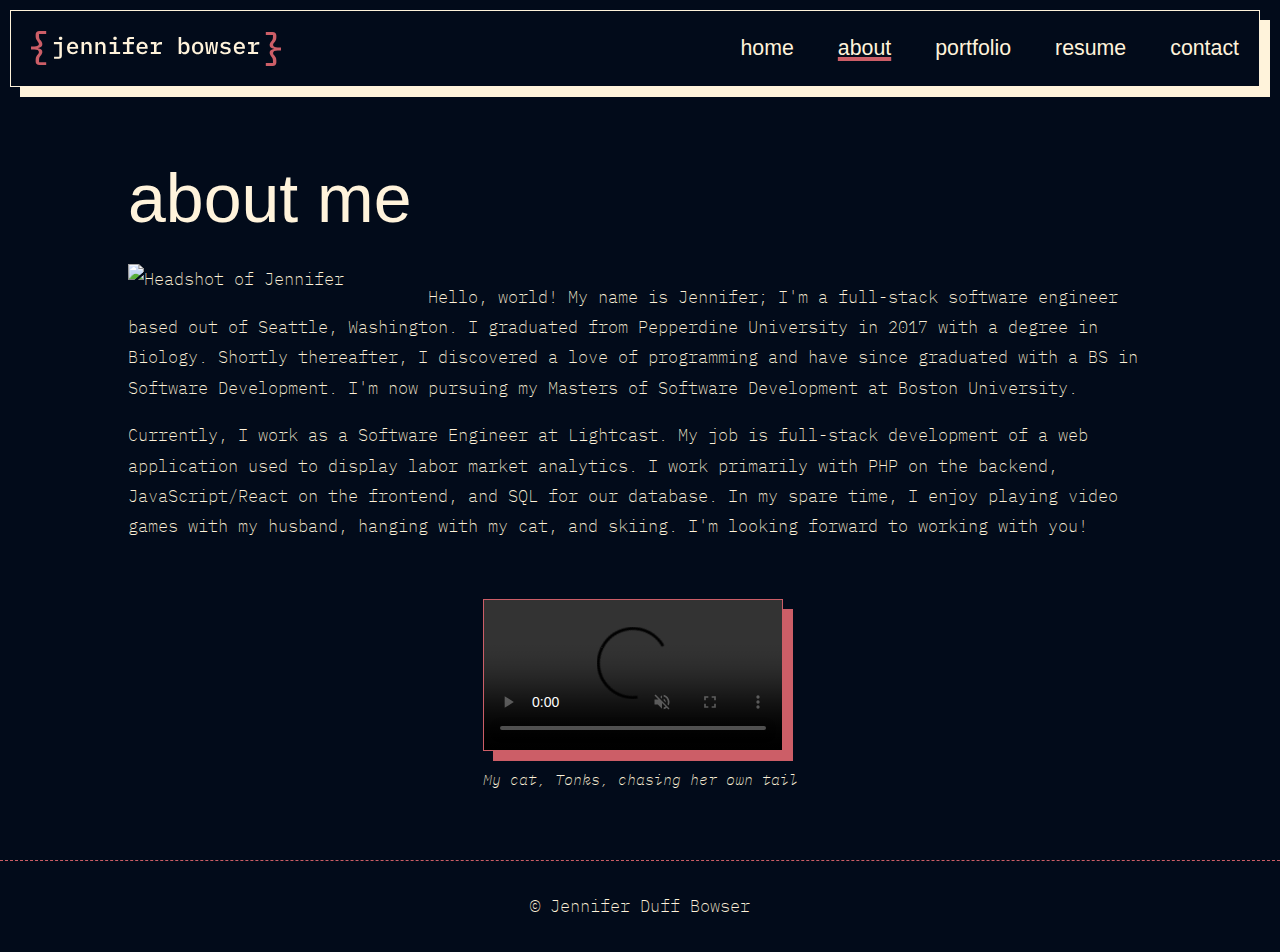
==== about.html @ 656adbde "adds mobile nav to all pages" ====
<!DOCTYPE html>
<html lang="en">

<head>
    <meta charset="UTF-8">
    <meta name="viewport" content="width=device-width, initial-scale=1.0">
    <link rel="icon" type="image/x-icon" href="./assets/logos/favicon.svg">
    <link rel="stylesheet" href="styles.css">
    <link rel="preconnect" href="https://fonts.googleapis.com">
    <link rel="preconnect" href="https://fonts.gstatic.com" crossorigin>
    <link
        href="https://fonts.googleapis.com/css2?family=IBM+Plex+Mono:ital,wght@0,100;0,200;0,300;0,400;0,500;0,600;0,700;1,100;1,200;1,300;1,400;1,500;1,600;1,700&display=swap"
        rel="stylesheet">
    <title>JDB Development | About</title>
</head>

<body>
    <header>
        <a href="index.html" class="logo">
            <img src="./assets/logos/full_logo.svg" alt="JDB Development logo">
        </a>
        <img id="menu-icon" src="./assets/menu_icon.svg" alt="menu">
        <nav>
            <ul class="menu">
                <li><a href="index.html">Home</a></li>
                <li><a href="about.html" class="current-page">About</a></li>
                <li><a href="portfolio.html">Portfolio</a></li>
                <li><a href="resume.html">Resume</a></li>
                <li><a href="contact.html">Contact</a></li>
            </ul>
        </nav>
    </header>
    <main>
        <section>
            <h1>about me</h1>
            <article class="about-section">
                <div>
                    <img class="headshot" src="./assets/headshot.png" alt="Headshot of Jennifer">
                    <p>Hello, world! My name is Jennifer; I'm a full-stack software engineer based out of Seattle,
                        Washington. I graduated from Pepperdine University in 2017 with a degree in Biology. Shortly
                        thereafter, I discovered a love of programming and have since graduated with a BS in Software
                        Development. I'm now pursuing my Masters of Software Development at Boston University.</p>
                    <p>Currently, I work as a Software Engineer at Lightcast. My job is full-stack development of a web
                        application used to display labor market analytics. I work primarily with PHP on the backend,
                        JavaScript/React on the frontend, and SQL for our database. In my spare time, I enjoy playing
                        video games with my husband, hanging with my cat, and skiing. I'm looking forward to working
                        with you!</p>
                </div>
                <div class="tonks-video">
                    <video width="300" muted controls autoplay loop>
                        <source src="./assets/tonks.mov" type="video/mp4">
                    </video>
                    <p class="caption">My cat, Tonks, chasing her own tail</p>
                </div>
            </article>
        </section>
    </main>
    <footer>&copy; Jennifer Duff Bowser</footer>
    <script src="script.js"></script>
</body>

</html>
---- styles.css ----
/* ------------ Default global styles ------------*/
:root {
    --monospace-font: 'IBM Plex Mono', 'Courier New', monospace;
    --sanserif-font: 'stratos', 'Helvetica Nue', sans-serif;
    --bg-color: #020B1A;
    --contrast-color: #FFF3DB;
    --accent-color-1: #CC5E67;
    --box-shadow-accent: 10px 10px 0 var(--accent-color-1);
    --box-shadow-neutral: 10px 10px 0 var(--contrast-color);
}

* {
    box-sizing: border-box;
}

body {
    background-color: var(--bg-color);
    color: var(--contrast-color);
    display: flex;
    flex-direction: column;
    font-family: var(--monospace-font);
    font-size: 13pt;
    font-weight: 200;
    height: 100vh;
    line-height: 175%;
    margin: 0;
}

h1,
h2,
h3,
h4 {
    font-family: var(--sanserif-font);
    line-height: 115%;
}

h1 {
    font-weight: 400;
    font-size: 4.25rem;
    margin: 0 0 3vh 0;
}

h2 {
    font-size: 2.15rem;
    font-weight: 400;
}

h3 {
    font-size: 1.6rem;
    font-weight: 500;
}

h4 {
    font-size: 1.25rem;
    font-weight: 100;
}

a {
    color: var(--contrast-color);
    text-decoration: underline solid 4px;
}

a:hover,
a:focus {
    color: var(--accent-color-1);
    transition: 0.2s ease-in-out;
}

header {
    align-items: center;
    background-color: var(--bg-color);
    border: 1px solid var(--contrast-color);
    box-shadow: var(--box-shadow-neutral);
    display: flex;
    justify-content: space-between;
    padding: 20px 20px;
    margin: 10px 20px 8vh 10px;
}

#menu-icon {
    width: 30px;
}

.logo {
    display: flex;
    transition: 0.2s ease-in-out;
    width: 250px;
}

.logo:hover {
    transform: scale(1.05);
}

.logo img {
    width: 100%;
}

nav {
    margin: 0 0 0 20px;
}

.mobile-nav {
    position: absolute;
    top: 10px;
    right: 20px;
    background-color: var(--bg-color);
    padding: 10px 20px;
    border: 1px solid var(--contrast-color);
    box-shadow: var(--box-shadow-neutral);
}

.menu {
    align-items: center;
    display: flex;
    font-family: var(--sanserif-font);
    justify-content: flex-end;
    margin: 0;
    padding: 0;
    width: 100%;
}

.menu li {
    display: inline;
    font-weight: 400;
    font-size: 16pt;
    margin: 0 0 0 4rem;
}

.menu a {
    text-transform: lowercase;
    text-decoration: underline solid 4px var(--bg-color);
    transition: 0.2s ease-in-out;
}

.menu a:hover,
.menu a:focus,
.menu a.current-page {
    text-decoration: underline solid 4px var(--accent-color-1);
}

main {
    flex: 1 1 auto;
    /* makes `main` take up remaining space between header and footer */
    padding: 0 15%;
}

.caption {
    font-size: 11pt;
    font-style: italic;
    text-align: center;
}

.subtitle {
    font-family: var(--monospace-font);
    font-weight: 200;
    font-size: 1.1rem;
    line-height: 100%;
    margin-top: 0;
    text-transform: uppercase;
}

.accent-text {
    color: var(--accent-color-1);
    font-weight: 500;
}

.carrot-list li {
    list-style: none;
    line-height: 150%;
    margin-bottom: 3rem;
}

.carrot-list li::before {
    content: '> ';
    color: var(--accent-color-1);
    font-weight: 500;
}

ul {
    list-style: inside '— ';
    margin: 0;
    padding: 0 0 0 1.25rem;
    text-indent: -1.25rem;
}

li {
    margin-bottom: 0.75rem;
}

li:last-of-type {
    margin-bottom: 0px;
}

footer {
    align-items: center;
    border-top: 1px dashed var(--accent-color-1);
    display: flex;
    justify-content: center;
    margin-top: 50px;
    padding: 30px 10px;
}

/* hide elements from view, but allow screen readers to access them */
.visually-hidden {
    border: 0;
    clip: rect(0 0 0 0);
    height: 1px;
    margin: -1px;
    overflow: hidden;
    padding: 0;
    position: absolute;
    white-space: nowrap;
    width: 1px;
}


.visually-hidden:active,
.visually-hidden:focus {
    clip: auto;
    height: auto;
    margin: 0;
    overflow: visible;
    position: static;
    white-space: normal;
    width: auto;
}

/* ------------ Home Page ------------ */
.home-content {
    align-items: center;
    display: flex;
    height: 100%;
    justify-content: center;
}

#intro-box {
    align-items: center;
    background-color: var(--bg-color);
    border: 1px solid var(--accent-color-1);
    box-shadow: var(--box-shadow-accent);
    display: flex;
    flex-direction: row;
    font-size: 2.25rem;
    height: 300px;
    justify-content: center;
    width: 500px;
}

#intro-box img {
    height: 5.5rem;
}

#intro-box p {
    line-height: 150%;
    margin: 0 0 0 30px;
}

.line {
    border: 1px dashed var(--contrast-color);
    height: 500px;
    margin: 0 7% 0 7%;
    width: 1px;
}

.home-content .carrot-list {
    font-size: 1.5rem;
    line-height: 250%;
}

/* ------------ About Page ------------ */
.about-section {
    display: flex;
    flex-direction: column;
}

.headshot {
    float: inline-start;
    padding: 0 30px 10px 0;
    width: 300px;
}

.tonks-video {
    align-self: center;
    display: flex;
    flex-direction: column;
    margin: 40px 0 0 0;
}

.tonks-video video {
    border: 1px solid var(--accent-color-1);
    box-shadow: var(--box-shadow-accent);
}

/* ------------ Portfolio Page ------------ */
.portfolio-section {
    border: 1px solid var(--contrast-color);
    box-shadow: var(--box-shadow-neutral);
    margin: 0 10px 100px 0;
    padding: 30px;
}

h2.project-title {
    margin: 0 0 20px 0;
}

.project-name {
    font-style: italic;
}

.project-content {
    display: flex;
    margin: 20px 0 0 0;
}

.project-image {
    width: 65%;
    margin-right: 40px;
}

.project-content article p {
    margin-top: 0;
}

/* ------------ Resume Page ------------ */
.resume-wrapper {
    border: 1px solid var(--contrast-color);
    box-shadow: var(--box-shadow-neutral);
    margin: 30px 10px 40px 0;
    padding: 40px;
}

.resume-section-title {
    align-items: flex-end;
    display: flex;
    padding: 0 0 8px 0;
    /*Makes emoji align with base of text underline*/
}

.resume-wrapper section:first-of-type .resume-section-title h2 {
    margin-top: 0;
}

.resume-section-title h2 {
    margin: 60px 0 0 0;
    text-decoration: 6px solid underline var(--accent-color-1);
}

.resume-emoji {
    height: 34pt;
    margin: 0 0 -8px 10px;
    /*Makes emoji align with base of text underline*/
}

.resume-wrapper h3 {
    margin-bottom: 0.75rem;
}

h3.resume-subsection-title {
    margin-bottom: 10px;
}

.skills-section {
    display: flex;
}

.skills-section section:first-of-type {
    margin-right: 10%;
}

/* ------------ Contact Page ------------ */
table {
    box-shadow: var(--box-shadow-accent);
}

table,
th,
td {
    border: 1px solid var(--contrast-color);
    border-collapse: collapse;
}

th,
td {
    padding: 20px 30px;
}

th {
    font-size: 1.75rem;
}

.where-cell {
    align-items: center;
    display: flex;
    justify-content: space-between;
    min-width: 12rem;
}

.where-cell p {
    margin: 0;
}

.where-img {
    height: 1.75rem;
}

/* ------------ Responsive Adaptations ------------ */
@media (max-width: 1490px) {
    main {
        padding: 0 10%;
    }

    .project-content {
        flex-direction: column;
    }

    .project-image {
        margin: 0 0 20px 0;
        width: 100%;
    }
}

@media (max-width: 850px) {
    .logo {
        min-width: 150px;
        width: 25%;
    }

    .menu li {
        font-size: 12pt;
        margin: 0 0 0 2rem;
    }

    .home-content {
        flex-direction: column;
    }

    #intro-box {
        width: 100%;
    }

    .line {
        height: 1px;
        margin: 15% 0 10% 0;
        width: 100%;
    }
}

@media (max-width: 675px) {
    .menu {
        align-items: flex-end;
        flex-direction: column;
    }

    .menu li {
        font-size: 14pt;
        line-height: 200%;
    }

    .logo {
        width: 60%;
    }

    #intro-box p {
        font-size: 2rem;
        margin-left: 5%;
    }

    #intro-box img {
        height: 4rem;
    }

    .headshot {
        width: 50%;
    }

    .skills-section {
        flex-direction: column;
    }


    th,
    td {
        padding: 1.5vw 2.5vw;
    }

    th {
        font-size: 0.8rem;
    }

    td {
        font-size: 0.75rem;
    }

    .where-cell {
        min-width: 0px;
    }

    .where-img {
        height: 0.75rem;
    }
}
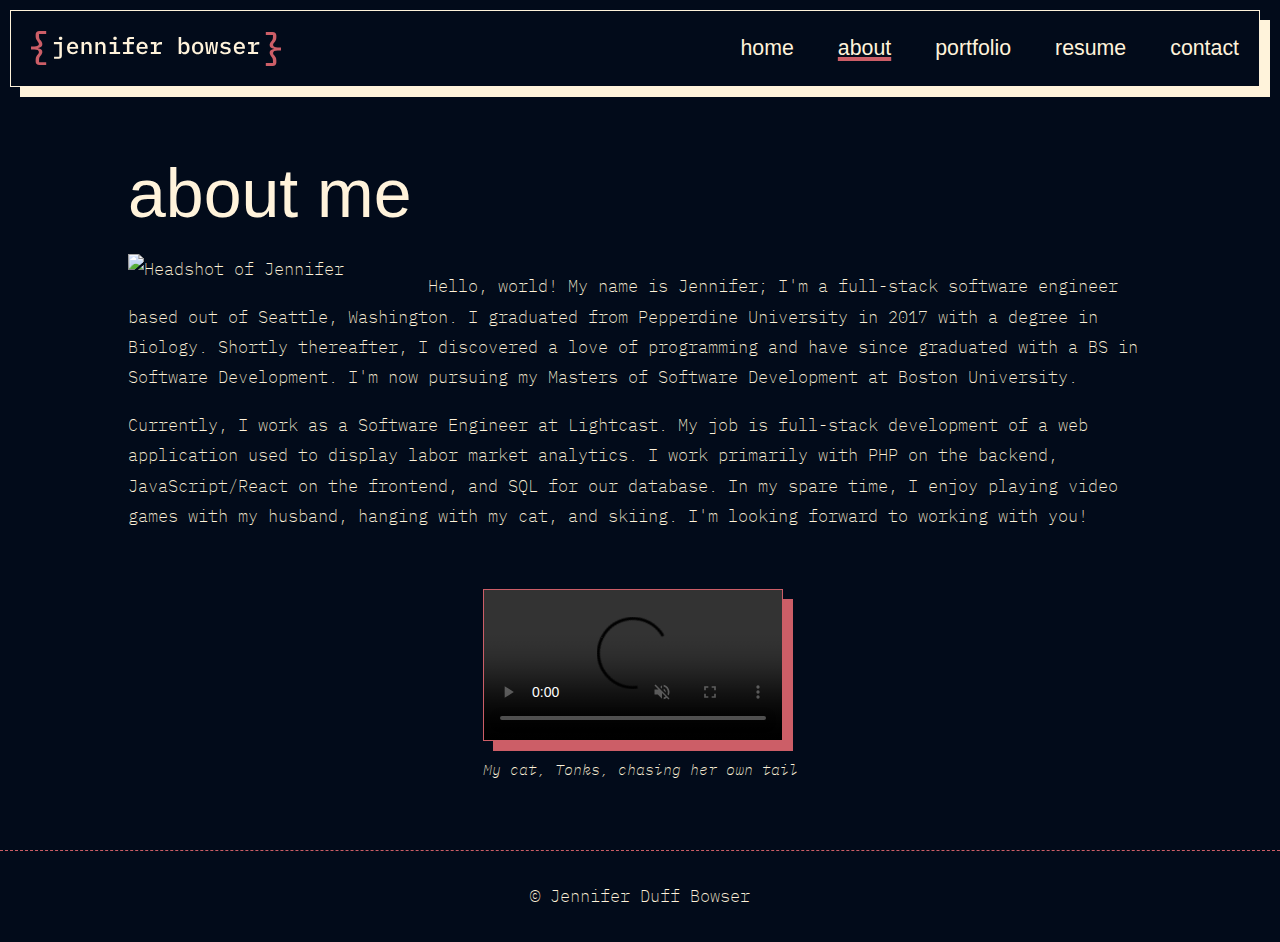
==== commit 792156a6: "first pass at getting default styling when image fails to load" ====
--- a/about.html
+++ b/about.html
@@ -36,15 +36,19 @@
             <article class="about-section">
                 <div>
                     <img class="headshot" src="./assets/headshot.png" alt="Headshot of Jennifer">
-                    <p>Hello, world! My name is Jennifer; I'm a full-stack software engineer based out of Seattle,
+                    <p>
+                        Hello, world! My name is Jennifer; I'm a full-stack software engineer based out of Seattle,
                         Washington. I graduated from Pepperdine University in 2017 with a degree in Biology. Shortly
                         thereafter, I discovered a love of programming and have since graduated with a BS in Software
-                        Development. I'm now pursuing my Masters of Software Development at Boston University.</p>
-                    <p>Currently, I work as a Software Engineer at Lightcast. My job is full-stack development of a web
+                        Development. I'm now pursuing my Masters of Software Development at Boston University.
+                    </p>
+                    <p>
+                        Currently, I work as a Software Engineer at Lightcast. My job is full-stack development of a web
                         application used to display labor market analytics. I work primarily with PHP on the backend,
                         JavaScript/React on the frontend, and SQL for our database. In my spare time, I enjoy playing
                         video games with my husband, hanging with my cat, and skiing. I'm looking forward to working
-                        with you!</p>
+                        with you!
+                    </p>
                 </div>
                 <div class="tonks-video">
                     <video width="300" muted controls autoplay loop>
@@ -56,7 +60,8 @@
         </section>
     </main>
     <footer>&copy; Jennifer Duff Bowser</footer>
-    <script src="script.js"></script>
+    <script src="./scripts/mobileNav.js"></script>
+    <script src="./scripts/imageLoad.js"></script>
 </body>
 
 </html>--- a/styles.css
+++ b/styles.css
@@ -31,12 +31,13 @@
 h3,
 h4 {
     font-family: var(--sanserif-font);
-    line-height: 115%;
+    line-height: 125%;
 }
 
 h1 {
     font-weight: 400;
     font-size: 4.25rem;
+    line-height: 100%;
     margin: 0 0 3vh 0;
 }
 
@@ -63,7 +64,7 @@
 a:hover,
 a:focus {
     color: var(--accent-color-1);
-    transition: 0.2s ease-in-out;
+    transition: 0.15s ease-in-out;
 }
 
 header {
@@ -154,7 +155,7 @@
     font-family: var(--monospace-font);
     font-weight: 200;
     font-size: 1.1rem;
-    line-height: 100%;
+    line-height: 125%;
     margin-top: 0;
     text-transform: uppercase;
 }
@@ -446,6 +447,10 @@
 }
 
 @media (max-width: 675px) {
+    main {
+        padding: 0 5%;
+    }
+
     .menu {
         align-items: flex-end;
         flex-direction: column;
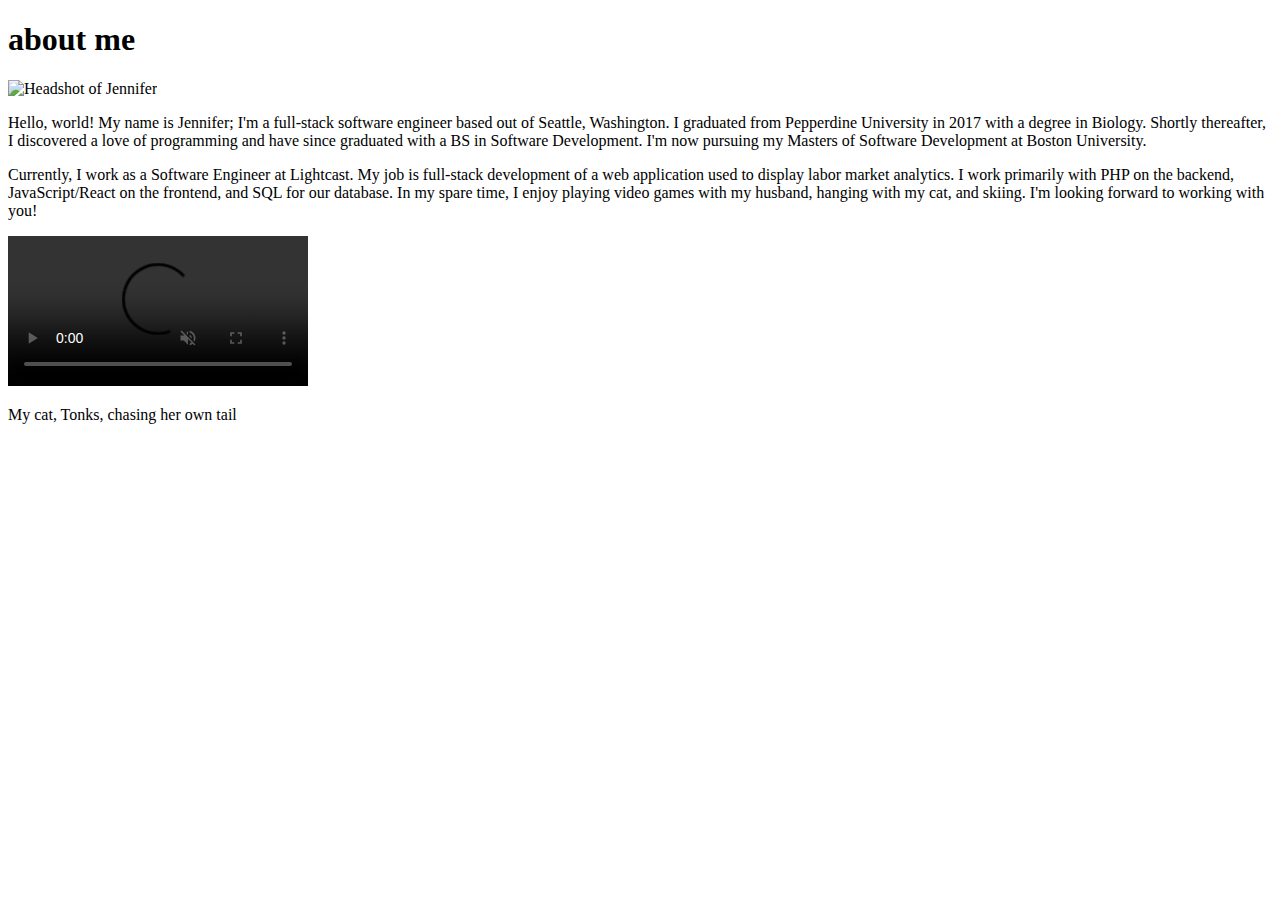
==== commit a8cf3d43: "gets Vue component pages working for index.html and about.html" ====
--- a/about.html
+++ b/about.html
@@ -1,35 +1,11 @@
 <!DOCTYPE html>
 <html lang="en">
 
-<head>
-    <meta charset="UTF-8">
-    <meta name="viewport" content="width=device-width, initial-scale=1.0">
-    <link rel="icon" type="image/x-icon" href="./assets/logos/favicon.svg">
-    <link rel="stylesheet" href="styles.css">
-    <link rel="preconnect" href="https://fonts.googleapis.com">
-    <link rel="preconnect" href="https://fonts.gstatic.com" crossorigin>
-    <link
-        href="https://fonts.googleapis.com/css2?family=IBM+Plex+Mono:ital,wght@0,100;0,200;0,300;0,400;0,500;0,600;0,700;1,100;1,200;1,300;1,400;1,500;1,600;1,700&display=swap"
-        rel="stylesheet">
-    <title>JDB Development | About</title>
-</head>
+<head id="head"></head>
 
 <body>
-    <header>
-        <a href="index.html" class="logo">
-            <img src="./assets/logos/full_logo.svg" alt="JDB Development logo">
-        </a>
-        <img id="menu-icon" src="./assets/menu_icon.svg" alt="menu">
-        <nav>
-            <ul class="menu">
-                <li><a href="index.html">Home</a></li>
-                <li><a href="about.html" class="current-page">About</a></li>
-                <li><a href="portfolio.html">Portfolio</a></li>
-                <li><a href="resume.html">Resume</a></li>
-                <li><a href="contact.html">Contact</a></li>
-            </ul>
-        </nav>
-    </header>
+    <header id="header"></header>
+
     <main>
         <section>
             <h1>about me</h1>
@@ -59,9 +35,15 @@
             </article>
         </section>
     </main>
-    <footer>&copy; Jennifer Duff Bowser</footer>
+
+    <footer id="footer"></footer>
+
+    <script src="https://cdn.jsdelivr.net/npm/vue"></script>
+    <script src="./scripts/components/head.js"></script>
+    <script src="./scripts/components/header.js"></script>
+    <script src="./scripts/components/footer.js"></script>
     <script src="./scripts/mobileNav.js"></script>
-    <script src="./scripts/imageLoad.js"></script>
+
 </body>
 
 </html>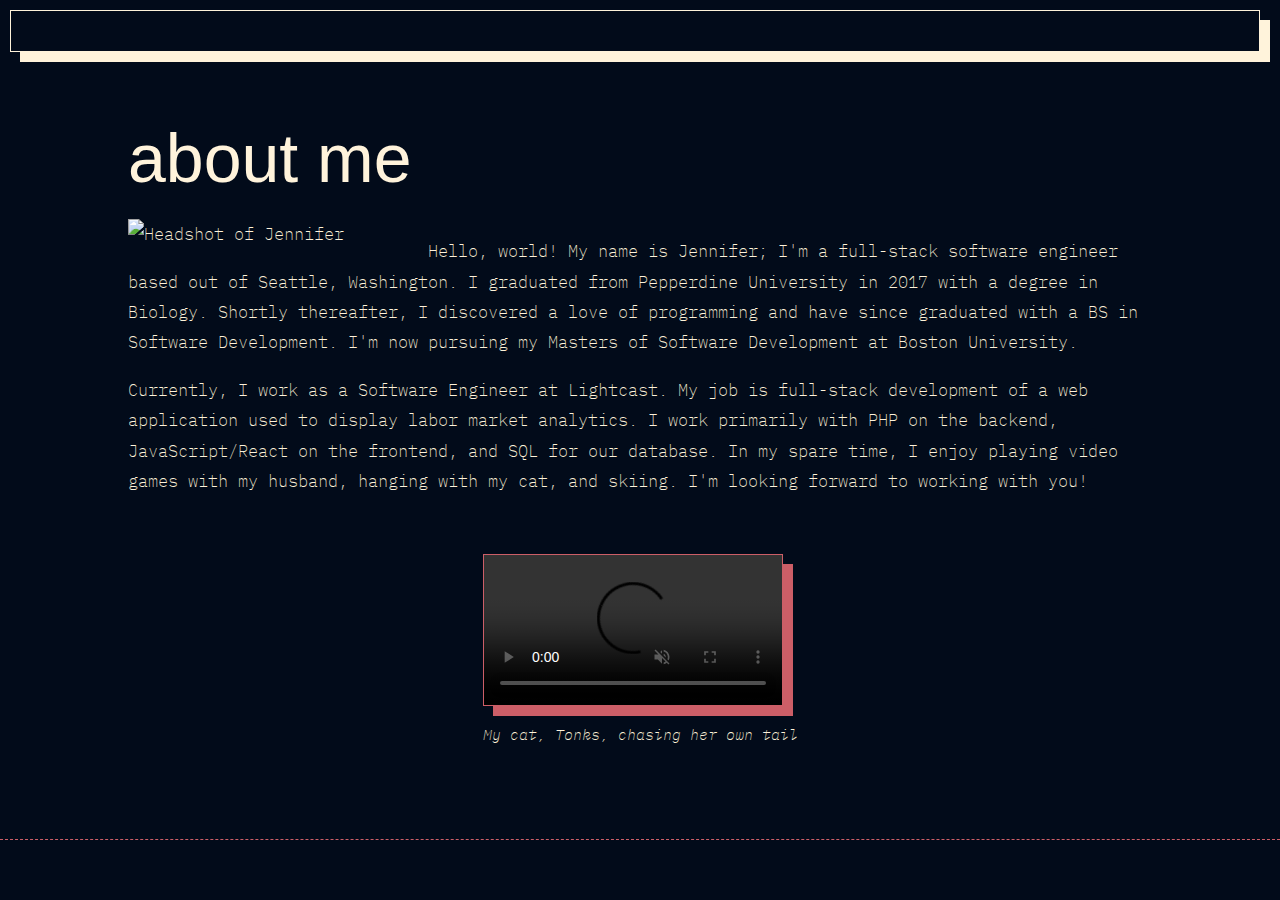
==== commit 24e8c9e8: "vue-ifies all headers/footers" ====
--- a/about.html
+++ b/about.html
@@ -1,7 +1,19 @@
 <!DOCTYPE html>
 <html lang="en">
 
-<head id="head"></head>
+<head>
+    <meta charset="UTF-8">
+    <meta name="viewport" content="width=device-width, initial-scale=1.0">
+    <link rel="icon" type="image/x-icon" href="./assets/logos/favicon.svg">
+    <link rel="stylesheet" href="styles.css">
+    <link rel="preconnect" href="https://fonts.googleapis.com">
+    <link rel="preconnect" href="https://fonts.gstatic.com" crossorigin>
+    <link
+        href="https://fonts.googleapis.com/css2?family=IBM+Plex+Mono:ital,wght@0,100;0,200;0,300;0,400;0,500;0,600;0,700;1,100;1,200;1,300;1,400;1,500;1,600;1,700&display=swap"
+        rel="stylesheet">
+    <title>JDB Development | About</title>
+
+</head>
 
 <body>
     <header id="header"></header>
@@ -39,7 +51,6 @@
     <footer id="footer"></footer>
 
     <script src="https://cdn.jsdelivr.net/npm/vue"></script>
-    <script src="./scripts/components/head.js"></script>
     <script src="./scripts/components/header.js"></script>
     <script src="./scripts/components/footer.js"></script>
     <script src="./scripts/mobileNav.js"></script>
--- a/styles.css
+++ b/styles.css
@@ -0,0 +1,507 @@
+/* ------------ Default global styles ------------*/
+:root {
+    --monospace-font: 'IBM Plex Mono', 'Courier New', monospace;
+    --sanserif-font: 'stratos', 'Helvetica Nue', sans-serif;
+    --bg-color: #020B1A;
+    --contrast-color: #FFF3DB;
+    --accent-color-1: #CC5E67;
+    --box-shadow-accent: 10px 10px 0 var(--accent-color-1);
+    --box-shadow-neutral: 10px 10px 0 var(--contrast-color);
+}
+
+* {
+    box-sizing: border-box;
+}
+
+body {
+    background-color: var(--bg-color);
+    color: var(--contrast-color);
+    display: flex;
+    flex-direction: column;
+    font-family: var(--monospace-font);
+    font-size: 13pt;
+    font-weight: 200;
+    height: 100vh;
+    line-height: 175%;
+    margin: 0;
+}
+
+h1,
+h2,
+h3,
+h4 {
+    font-family: var(--sanserif-font);
+    line-height: 125%;
+}
+
+h1 {
+    font-weight: 400;
+    font-size: 4.25rem;
+    line-height: 100%;
+    margin: 0 0 3vh 0;
+}
+
+h2 {
+    font-size: 2.15rem;
+    font-weight: 400;
+}
+
+h3 {
+    font-size: 1.6rem;
+    font-weight: 500;
+}
+
+h4 {
+    font-size: 1.25rem;
+    font-weight: 100;
+}
+
+a {
+    color: var(--contrast-color);
+    text-decoration: underline solid 4px;
+}
+
+a:hover,
+a:focus {
+    color: var(--accent-color-1);
+    transition: 0.15s ease-in-out;
+}
+
+header {
+    align-items: center;
+    background-color: var(--bg-color);
+    border: 1px solid var(--contrast-color);
+    box-shadow: var(--box-shadow-neutral);
+    display: flex;
+    justify-content: space-between;
+    padding: 20px 20px;
+    margin: 10px 20px 8vh 10px;
+}
+
+#menu-icon {
+    width: 30px;
+}
+
+.logo {
+    display: flex;
+    transition: 0.2s ease-in-out;
+    width: 250px;
+}
+
+.logo:hover {
+    transform: scale(1.05);
+}
+
+.logo img {
+    width: 100%;
+}
+
+nav {
+    margin: 0 0 0 20px;
+}
+
+.mobile-nav {
+    position: absolute;
+    top: 10px;
+    right: 20px;
+    background-color: var(--bg-color);
+    padding: 10px 20px;
+    border: 1px solid var(--contrast-color);
+    box-shadow: var(--box-shadow-neutral);
+}
+
+.menu {
+    align-items: center;
+    display: flex;
+    font-family: var(--sanserif-font);
+    justify-content: flex-end;
+    margin: 0;
+    padding: 0;
+    width: 100%;
+}
+
+.menu li {
+    display: inline;
+    font-weight: 400;
+    font-size: 16pt;
+    margin: 0 0 0 4rem;
+}
+
+.menu a {
+    cursor: pointer;
+    text-transform: lowercase;
+    text-decoration: underline solid 4px var(--bg-color);
+    transition: 0.2s ease-in-out;
+}
+
+.menu a:hover,
+.menu a:focus,
+.menu a.current-page {
+    text-decoration: underline solid 4px var(--accent-color-1);
+}
+
+main {
+    flex: 1 1 auto;
+    /* makes `main` take up remaining space between header and footer */
+    padding: 0 15%;
+}
+
+.caption {
+    font-size: 11pt;
+    font-style: italic;
+    text-align: center;
+}
+
+.subtitle {
+    font-family: var(--monospace-font);
+    font-weight: 200;
+    font-size: 1.1rem;
+    line-height: 125%;
+    margin-top: 0;
+    text-transform: uppercase;
+}
+
+.accent-text {
+    color: var(--accent-color-1);
+    font-weight: 500;
+}
+
+.carrot-list li {
+    list-style: none;
+    line-height: 150%;
+    margin-bottom: 3rem;
+}
+
+.carrot-list li::before {
+    content: '> ';
+    color: var(--accent-color-1);
+    font-weight: 500;
+}
+
+ul {
+    list-style: inside '— ';
+    margin: 0;
+    padding: 0 0 0 1.25rem;
+    text-indent: -1.25rem;
+}
+
+li {
+    margin-bottom: 0.75rem;
+}
+
+li:last-of-type {
+    margin-bottom: 0px;
+}
+
+footer {
+    align-items: center;
+    border-top: 1px dashed var(--accent-color-1);
+    display: flex;
+    justify-content: center;
+    margin-top: 50px;
+    padding: 30px 10px;
+}
+
+/* hide elements from view, but allow screen readers to access them */
+.visually-hidden {
+    border: 0;
+    clip: rect(0 0 0 0);
+    height: 1px;
+    margin: -1px;
+    overflow: hidden;
+    padding: 0;
+    position: absolute;
+    white-space: nowrap;
+    width: 1px;
+}
+
+
+.visually-hidden:active,
+.visually-hidden:focus {
+    clip: auto;
+    height: auto;
+    margin: 0;
+    overflow: visible;
+    position: static;
+    white-space: normal;
+    width: auto;
+}
+
+/* ------------ Home Page ------------ */
+.home-content {
+    align-items: center;
+    display: flex;
+    height: 100%;
+    justify-content: center;
+}
+
+#intro-box {
+    align-items: center;
+    background-color: var(--bg-color);
+    border: 1px solid var(--accent-color-1);
+    box-shadow: var(--box-shadow-accent);
+    display: flex;
+    flex-direction: row;
+    font-size: 2.25rem;
+    height: 300px;
+    justify-content: center;
+    width: 500px;
+}
+
+#intro-box img {
+    height: 5.5rem;
+}
+
+#intro-box p {
+    line-height: 150%;
+    margin: 0 0 0 30px;
+}
+
+.line {
+    border: 1px dashed var(--contrast-color);
+    height: 500px;
+    margin: 0 7% 0 7%;
+    width: 1px;
+}
+
+.home-content .carrot-list {
+    font-size: 1.5rem;
+    line-height: 250%;
+}
+
+/* ------------ About Page ------------ */
+.about-section {
+    display: flex;
+    flex-direction: column;
+}
+
+.headshot {
+    float: inline-start;
+    padding: 0 30px 10px 0;
+    width: 300px;
+}
+
+.tonks-video {
+    align-self: center;
+    display: flex;
+    flex-direction: column;
+    margin: 40px 0 0 0;
+}
+
+.tonks-video video {
+    border: 1px solid var(--accent-color-1);
+    box-shadow: var(--box-shadow-accent);
+}
+
+/* ------------ Portfolio Page ------------ */
+.portfolio-section {
+    border: 1px solid var(--contrast-color);
+    box-shadow: var(--box-shadow-neutral);
+    margin: 0 10px 100px 0;
+    padding: 30px;
+}
+
+h2.project-title {
+    margin: 0 0 20px 0;
+}
+
+.project-name {
+    font-style: italic;
+}
+
+.project-content {
+    display: flex;
+    margin: 20px 0 0 0;
+}
+
+.project-image {
+    width: 65%;
+    margin-right: 40px;
+}
+
+.project-content article p {
+    margin-top: 0;
+}
+
+/* ------------ Resume Page ------------ */
+.resume-wrapper {
+    border: 1px solid var(--contrast-color);
+    box-shadow: var(--box-shadow-neutral);
+    margin: 30px 10px 40px 0;
+    padding: 40px;
+}
+
+.resume-section-title {
+    align-items: flex-end;
+    display: flex;
+    padding: 0 0 8px 0;
+    /*Makes emoji align with base of text underline*/
+}
+
+.resume-wrapper section:first-of-type .resume-section-title h2 {
+    margin-top: 0;
+}
+
+.resume-section-title h2 {
+    margin: 60px 0 0 0;
+    text-decoration: 6px solid underline var(--accent-color-1);
+}
+
+.resume-emoji {
+    height: 34pt;
+    margin: 0 0 -8px 10px;
+    /*Makes emoji align with base of text underline*/
+}
+
+.resume-wrapper h3 {
+    margin-bottom: 0.75rem;
+}
+
+h3.resume-subsection-title {
+    margin-bottom: 10px;
+}
+
+.skills-section {
+    display: flex;
+}
+
+.skills-section section:first-of-type {
+    margin-right: 10%;
+}
+
+/* ------------ Contact Page ------------ */
+table {
+    box-shadow: var(--box-shadow-accent);
+}
+
+table,
+th,
+td {
+    border: 1px solid var(--contrast-color);
+    border-collapse: collapse;
+}
+
+th,
+td {
+    padding: 20px 30px;
+}
+
+th {
+    font-size: 1.75rem;
+}
+
+.where-cell {
+    align-items: center;
+    display: flex;
+    justify-content: space-between;
+    min-width: 12rem;
+}
+
+.where-cell p {
+    margin: 0;
+}
+
+.where-img {
+    height: 1.75rem;
+}
+
+/* ------------ Responsive Adaptations ------------ */
+@media (max-width: 1490px) {
+    main {
+        padding: 0 10%;
+    }
+
+    .project-content {
+        flex-direction: column;
+    }
+
+    .project-image {
+        margin: 0 0 20px 0;
+        width: 100%;
+    }
+}
+
+@media (max-width: 850px) {
+    .logo {
+        min-width: 150px;
+        width: 25%;
+    }
+
+    .menu li {
+        font-size: 12pt;
+        margin: 0 0 0 2rem;
+    }
+
+    .home-content {
+        flex-direction: column;
+    }
+
+    #intro-box {
+        width: 100%;
+    }
+
+    .line {
+        height: 1px;
+        margin: 15% 0 10% 0;
+        width: 100%;
+    }
+}
+
+@media (max-width: 675px) {
+    main {
+        padding: 0 5%;
+    }
+
+    .menu {
+        align-items: flex-end;
+        flex-direction: column;
+    }
+
+    .menu li {
+        font-size: 14pt;
+        line-height: 200%;
+    }
+
+    .logo {
+        width: 60%;
+    }
+
+    #intro-box p {
+        font-size: 2rem;
+        margin-left: 5%;
+    }
+
+    #intro-box img {
+        height: 4rem;
+    }
+
+    .headshot {
+        width: 50%;
+    }
+
+    .skills-section {
+        flex-direction: column;
+    }
+
+
+    th,
+    td {
+        padding: 1.5vw 2.5vw;
+    }
+
+    th {
+        font-size: 0.8rem;
+    }
+
+    td {
+        font-size: 0.75rem;
+    }
+
+    .where-cell {
+        min-width: 0px;
+    }
+
+    .where-img {
+        height: 0.75rem;
+    }
+}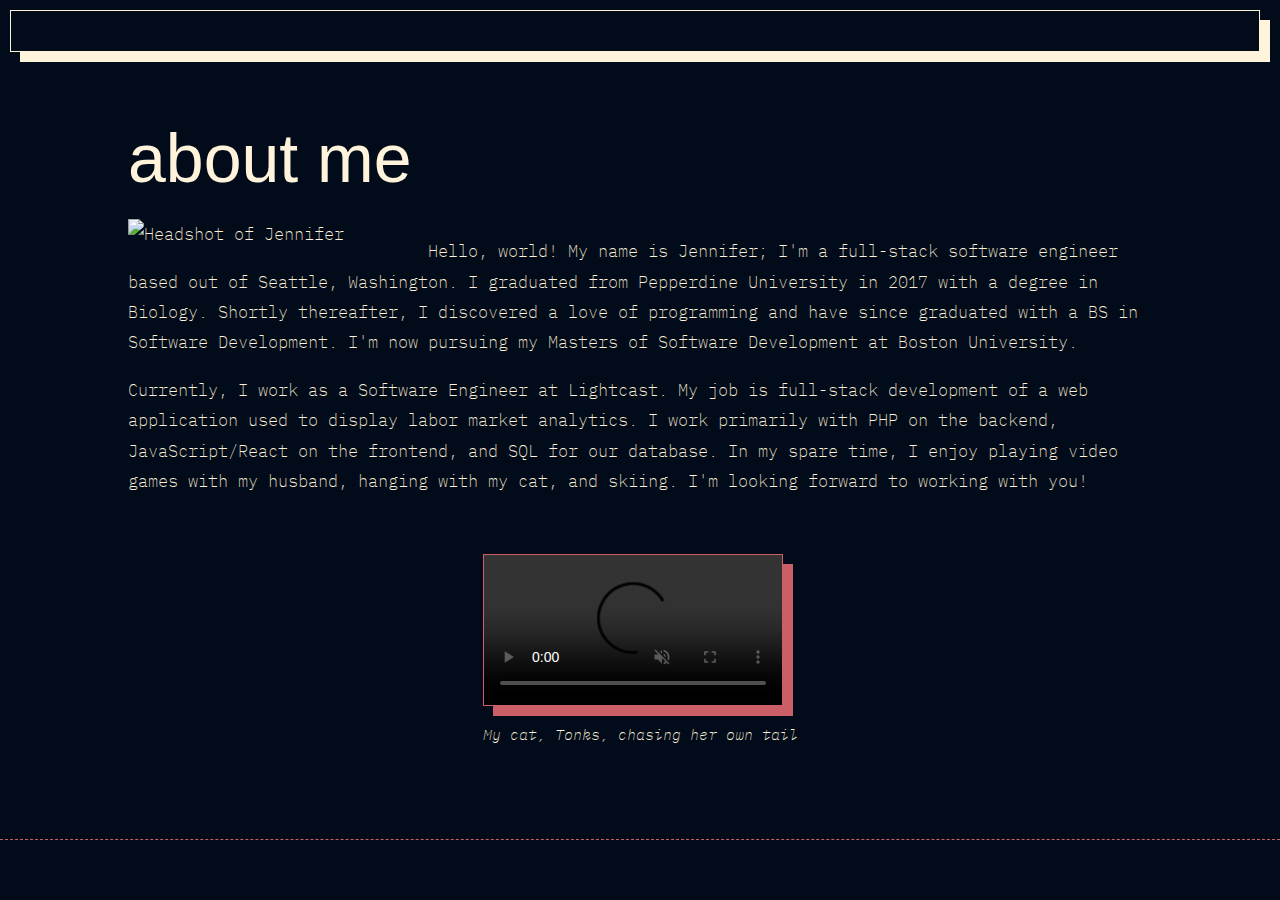
==== commit 9ba6a294: "adds height and width inline for all imgs" ====
--- a/about.html
+++ b/about.html
@@ -23,7 +23,8 @@
             <h1>about me</h1>
             <article class="about-section">
                 <div>
-                    <img class="headshot" src="./assets/headshot.png" alt="Headshot of Jennifer">
+                    <img class="headshot" src="./assets/headshot.png" alt="Headshot of Jennifer" width="300px"
+                        height="auto">
                     <p>
                         Hello, world! My name is Jennifer; I'm a full-stack software engineer based out of Seattle,
                         Washington. I graduated from Pepperdine University in 2017 with a degree in Biology. Shortly
@@ -39,7 +40,7 @@
                     </p>
                 </div>
                 <div class="tonks-video">
-                    <video width="300" muted controls autoplay loop>
+                    <video width="300" height="auto" muted controls autoplay loop>
                         <source src="./assets/tonks.mov" type="video/mp4">
                     </video>
                     <p class="caption">My cat, Tonks, chasing her own tail</p>
--- a/styles.css
+++ b/styles.css
@@ -250,6 +250,7 @@
 
 #intro-box img {
     height: 5.5rem;
+    width: auto;
 }
 
 #intro-box p {
@@ -334,8 +335,8 @@
 .resume-section-title {
     align-items: flex-end;
     display: flex;
+    /*Makes emoji align with base of text underline*/
     padding: 0 0 8px 0;
-    /*Makes emoji align with base of text underline*/
 }
 
 .resume-wrapper section:first-of-type .resume-section-title h2 {
@@ -349,8 +350,8 @@
 
 .resume-emoji {
     height: 34pt;
+    /*Makes emoji align with base of text underline*/
     margin: 0 0 -8px 10px;
-    /*Makes emoji align with base of text underline*/
 }
 
 .resume-wrapper h3 {
@@ -483,7 +484,6 @@
         flex-direction: column;
     }
 
-
     th,
     td {
         padding: 1.5vw 2.5vw;
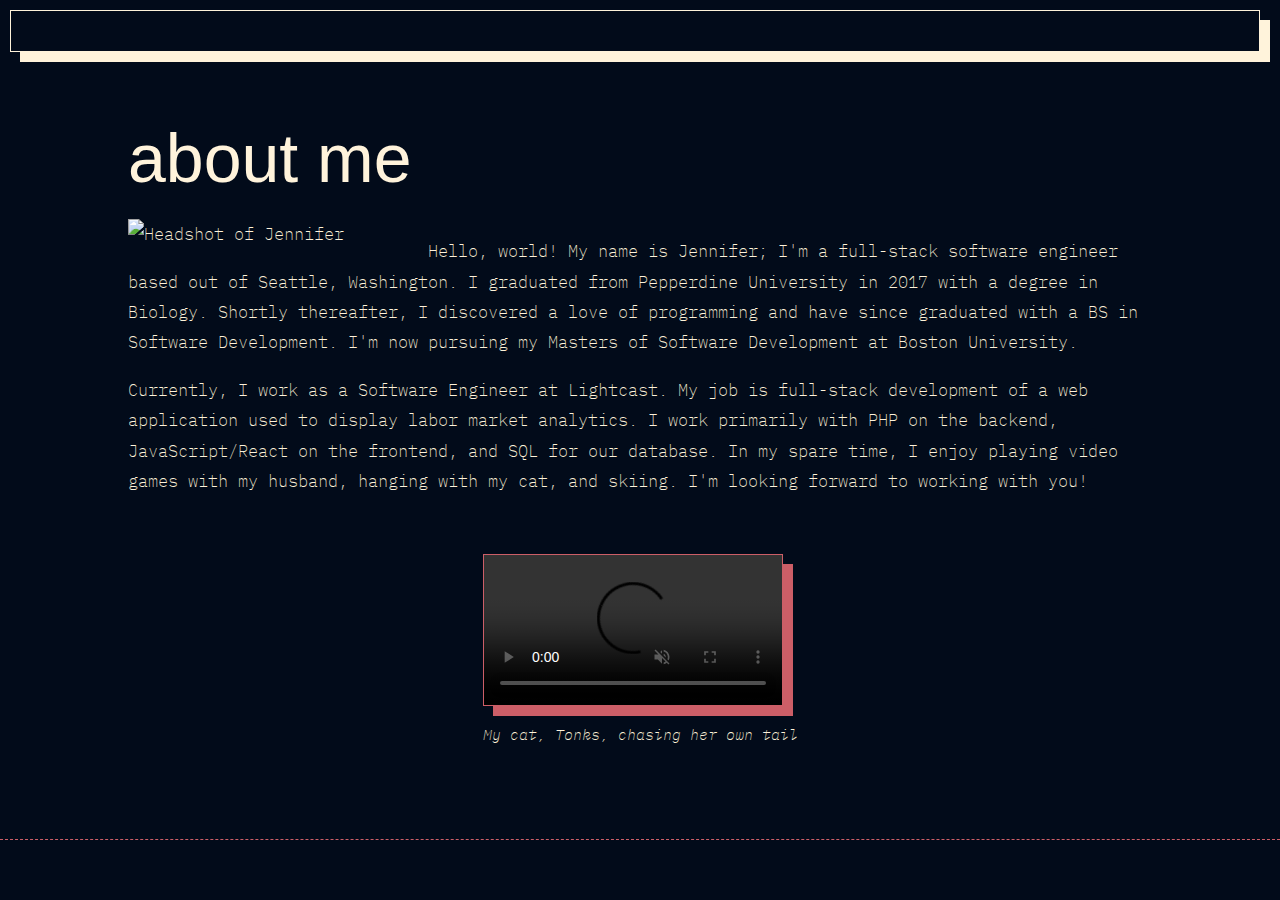
==== commit 02b15ebc: "updates Vue <script> to point to specific version" ====
--- a/about.html
+++ b/about.html
@@ -51,7 +51,7 @@
 
     <footer id="footer"></footer>
 
-    <script src="https://cdn.jsdelivr.net/npm/vue"></script>
+    <script src="https://unpkg.com/vue@3/dist/vue.global.js"></script>
     <script src="./scripts/components/header.js"></script>
     <script src="./scripts/components/footer.js"></script>
     <script src="./scripts/mobileNav.js"></script>
--- a/styles.css
+++ b/styles.css
@@ -1,4 +1,4 @@
-/* ------------ Default global styles ------------*/
+/* ------------ Default global styles ------------ */
 :root {
     --monospace-font: 'IBM Plex Mono', 'Courier New', monospace;
     --sanserif-font: 'stratos', 'Helvetica Nue', sans-serif;
@@ -66,6 +66,9 @@
     color: var(--accent-color-1);
     transition: 0.15s ease-in-out;
 }
+
+
+/* ------------ Header ------------ */
 
 header {
     align-items: center;
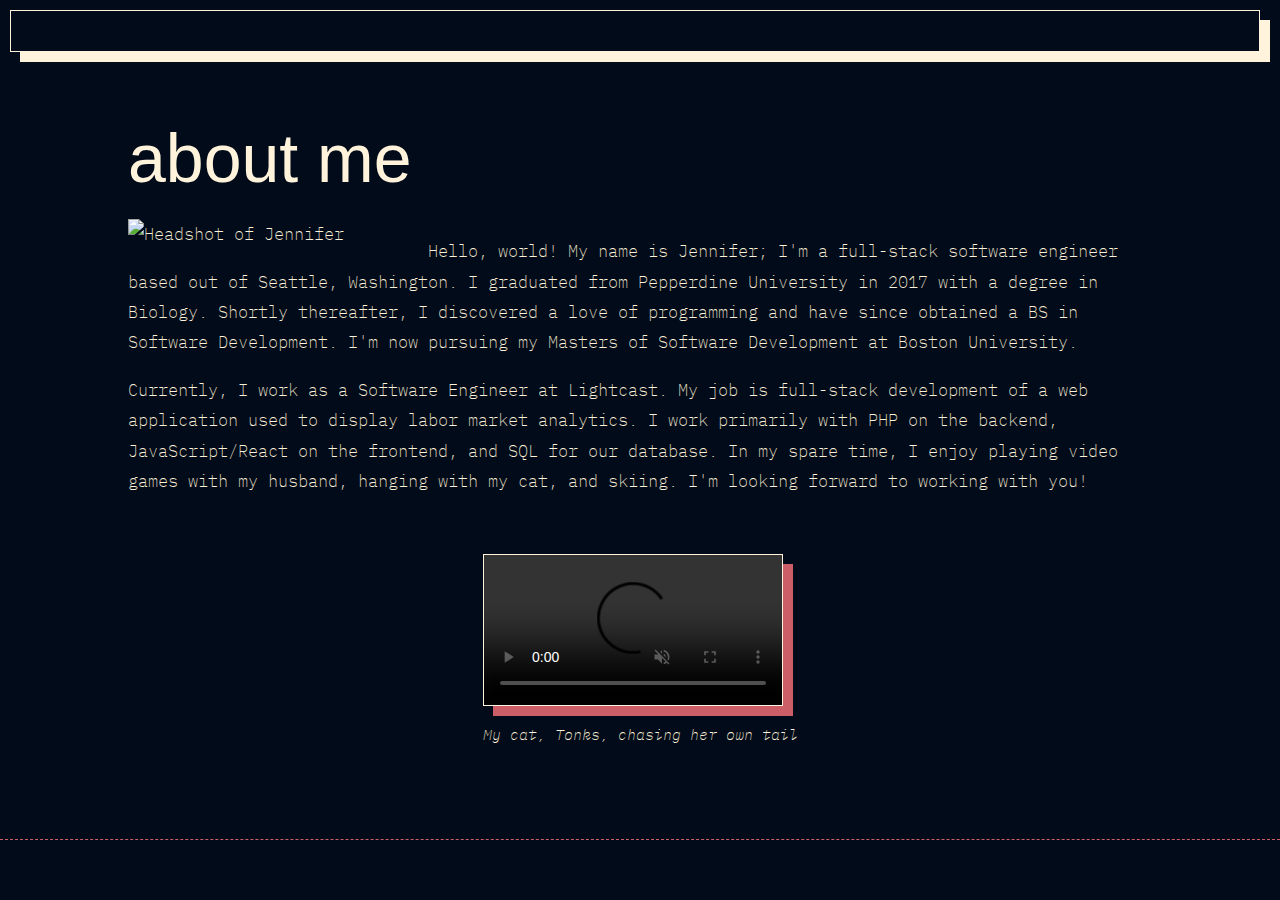
==== commit 37526bda: "comments + styling tweaks" ====
--- a/about.html
+++ b/about.html
@@ -28,7 +28,7 @@
                     <p>
                         Hello, world! My name is Jennifer; I'm a full-stack software engineer based out of Seattle,
                         Washington. I graduated from Pepperdine University in 2017 with a degree in Biology. Shortly
-                        thereafter, I discovered a love of programming and have since graduated with a BS in Software
+                        thereafter, I discovered a love of programming and have since obtained a BS in Software
                         Development. I'm now pursuing my Masters of Software Development at Boston University.
                     </p>
                     <p>
--- a/styles.css
+++ b/styles.css
@@ -13,6 +13,11 @@
     box-sizing: border-box;
 }
 
+/* custom highlight color */
+* ::selection {
+    background-color: var(--accent-color-1);
+}
+
 body {
     background-color: var(--bg-color);
     color: var(--contrast-color);
@@ -67,9 +72,12 @@
     transition: 0.15s ease-in-out;
 }
 
+.emphasis {
+    font-style: italic;
+    font-weight: 500;
+}
 
 /* ------------ Header ------------ */
-
 header {
     align-items: center;
     background-color: var(--bg-color);
@@ -144,8 +152,8 @@
 }
 
 main {
+    /* makes `main` take up remaining space between header and footer */
     flex: 1 1 auto;
-    /* makes `main` take up remaining space between header and footer */
     padding: 0 15%;
 }
 
@@ -218,7 +226,6 @@
     width: 1px;
 }
 
-
 .visually-hidden:active,
 .visually-hidden:focus {
     clip: auto;
@@ -293,7 +300,7 @@
 }
 
 .tonks-video video {
-    border: 1px solid var(--accent-color-1);
+    border: 1px solid var(--contrast-color);
     box-shadow: var(--box-shadow-accent);
 }
 
@@ -374,6 +381,19 @@
 }
 
 /* ------------ Contact Page ------------ */
+.contact-content-container {
+    display: flex;
+    column-gap: 5%;
+}
+
+.contact-content-container h2 {
+    margin-bottom: 10px;
+}
+
+.contact-content-container section {
+    width: 50%;
+}
+
 table {
     box-shadow: var(--box-shadow-accent);
 }
@@ -391,7 +411,7 @@
 }
 
 th {
-    font-size: 1.75rem;
+    font-size: 1.25rem;
 }
 
 .where-cell {
@@ -409,7 +429,76 @@
     height: 1.75rem;
 }
 
+form {
+    box-shadow: var(--box-shadow-accent);
+    border: 1px solid var(--contrast-color);
+    padding: 30px;
+    display: flex;
+    flex-direction: column;
+    row-gap: 20px;
+}
+
+.input-wrapper {
+    display: flex;
+    column-gap: 10px;
+}
+
+.text-area {
+    display: flex;
+    flex-direction: column;
+}
+
+input,
+textarea {
+    flex-grow: 1;
+    font-family: var(--sanserif-font);
+    font-weight: 400;
+    font-size: 12pt;
+    background-color: var(--contrast-color);
+}
+
+textarea {
+    resize: vertical;
+}
+
+#submit-btn {
+    background-color: var(--accent-color-1);
+    font-family: var(--sanserif-font);
+    font-size: 14pt;
+    font-weight: 700;
+    padding: 5px 10px;
+    border: 1px solid var(--accent-color-1);
+    cursor: pointer;
+    transition: transform 0.15s ease-in-out;
+    width: fit-content;
+}
+
+#submit-btn:hover,
+#submit-btn:focus,
+#submit-btn:active {
+    transform: scale(1.1);
+}
+
+#success-msg {
+    font-size: 20pt;
+    border: 1px solid var(--contrast-color);
+    box-shadow: var(--box-shadow-accent);
+    width: fit-content;
+    padding: 15px 25px;
+}
+
 /* ------------ Responsive Adaptations ------------ */
+@media (max-width: 1600px) {
+    .contact-content-container {
+        flex-direction: column;
+        row-gap: 50px;
+    }
+
+    .contact-content-container section {
+        width: 100%;
+    }
+}
+
 @media (max-width: 1490px) {
     main {
         padding: 0 10%;
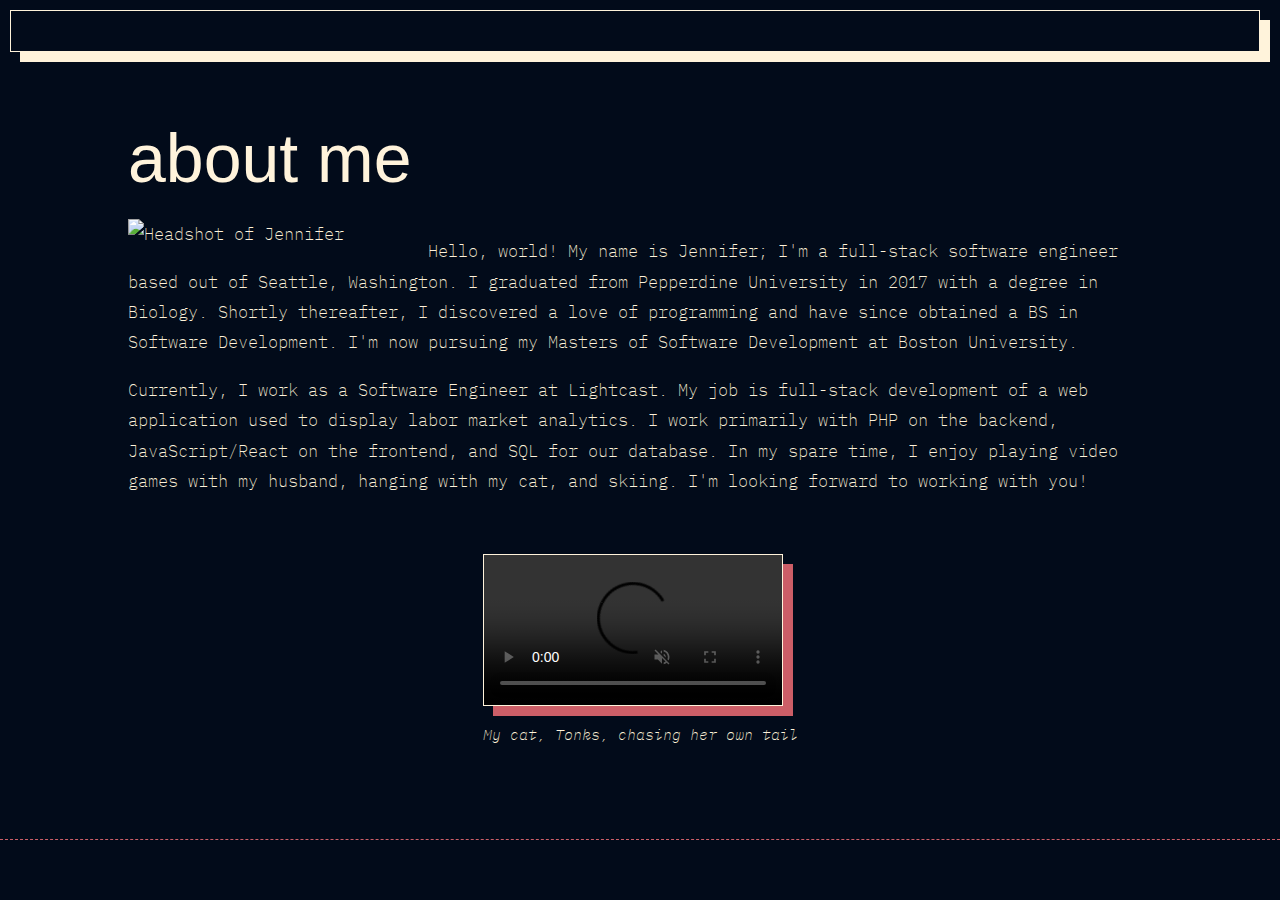
==== commit 84df2411: "adds '<noscript>' tags to all pages" ====
--- a/about.html
+++ b/about.html
@@ -16,7 +16,9 @@
 </head>
 
 <body>
-    <header id="header"></header>
+    <header id="header">
+        <noscript>Whoops! Site navigation is unavailable while JavaScript is disabled.</noscript>
+    </header>
 
     <main>
         <section>
